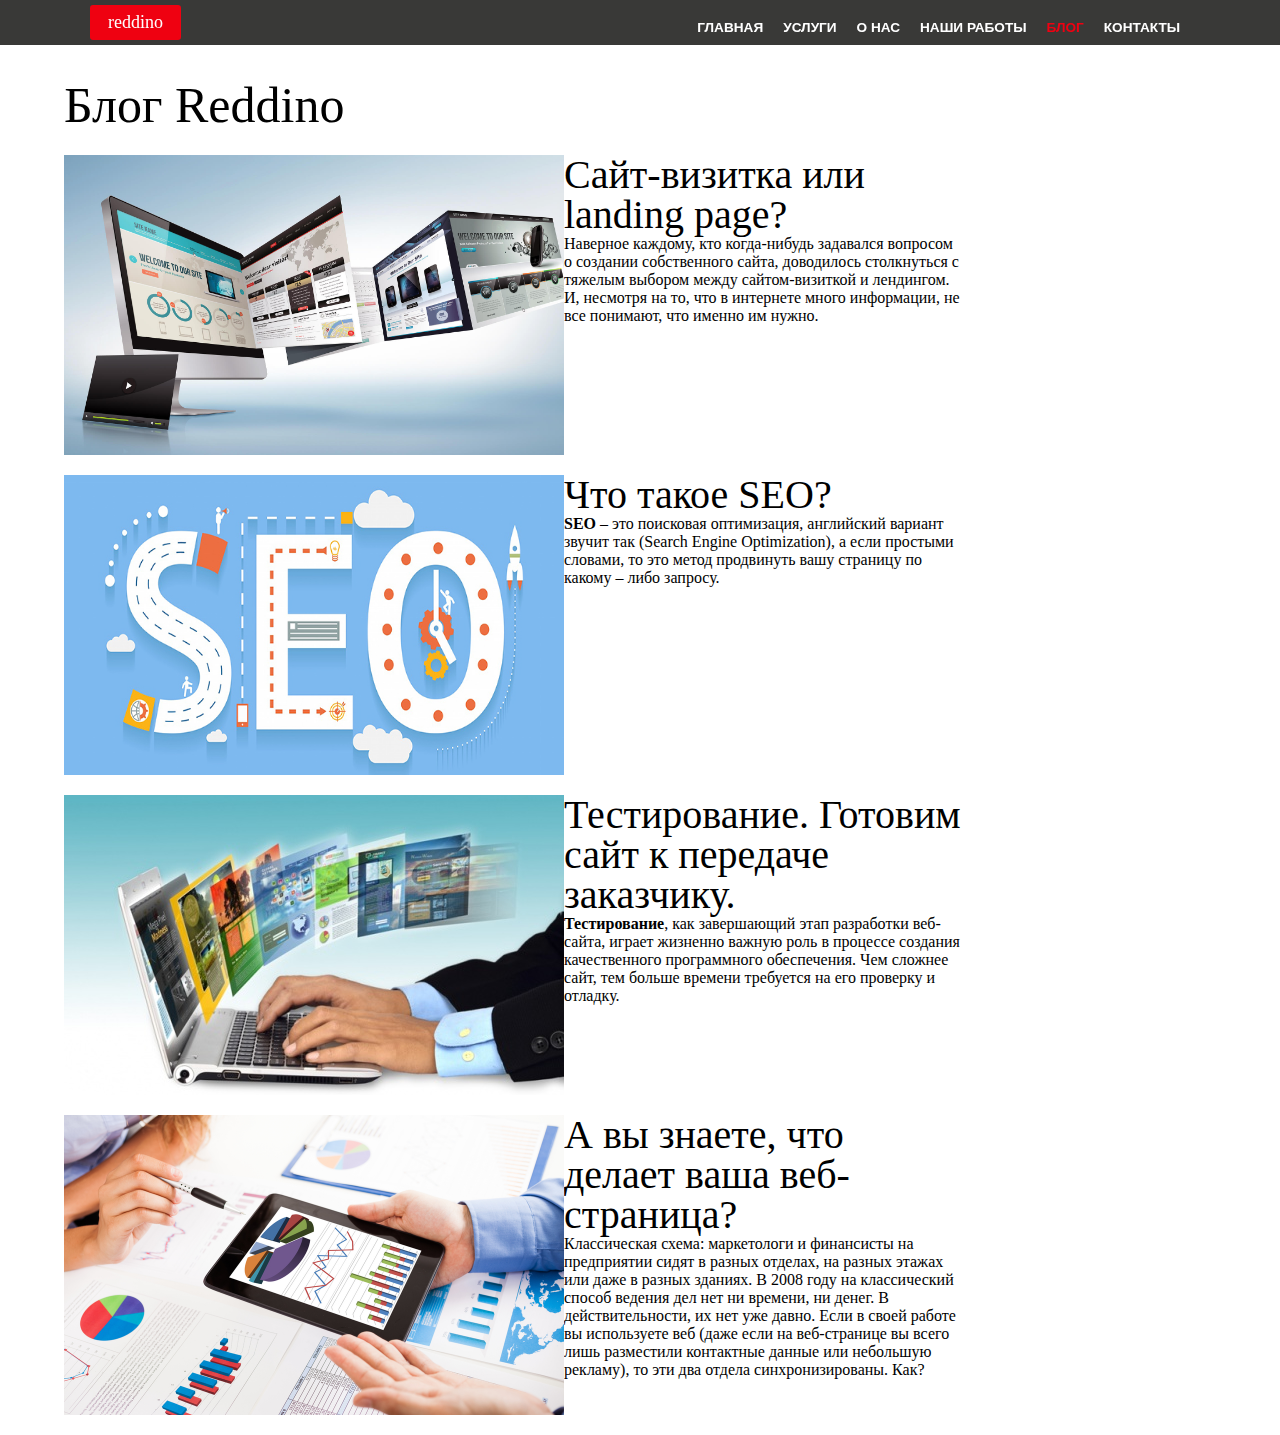
==== blog/blog.html @ c8ebf1b8 "add basic blog item" ====
<!DOCTYPE html>
<html lang="ru">

<head>
    <title>Блог - RedDino</title>
    <meta charset="utf-8">
    <!-- <meta name="viewport" content="width=device-width, initial-scale=1"> -->
    <link rel="icon" href="../img/favicon.ico">
    <!-- <link rel="stylesheet" href="font-awesome/css/font-awesome.min.css"> -->
    <!-- <link rel="stylesheet" href="css/fm.revealator.jquery.css"> -->
    <!-- <link rel="stylesheet" href="https://maxcdn.bootstrapcdn.com/bootstrap/3.3.7/css/bootstrap.min.css" integrity="sha384-BVYiiSIFeK1dGmJRAkycuHAHRg32OmUcww7on3RYdg4Va+PmSTsz/K68vbdEjh4u" crossorigin="anonymous"> -->
    <!-- <link rel="stylesheet" type="text/css" href="css/bootstrap.css"> -->
    <!-- <link rel="stylesheet" type="text/css" href="css/style.css"> -->
    <link rel="stylesheet" type="text/css" href="../css/blog-stylesheet.css">
    <!-- old version -->
    <!-- <script src="http://code.jquery.com/jquery-1.9.1.js"></script> -->
    <!-- <script src="https://cdnjs.cloudflare.com/ajax/libs/jquery/3.1.1/jquery.js" charset="utf-8"></script>
    <script src="js/masonry.pkgd.js"></script>
    <script src="js/imagesloaded.pkgd.js"></script>
    <script src="https://unpkg.com/scrollreveal@3.3.2/dist/scrollreveal.min.js"></script>
    <script src="js/fm.revealator.jquery.js"></script>
    <script src="js/jquery.jcarousel.js"></script> -->
    <!--[if lte IE 9]>
        <script src="http://cdn.jsdelivr.net/html5shiv/3.7.3/html5shiv.min.js"></script>
    <![endif]-->
</head>
<body>

  <section class="top-header">
    <div class="container top-header__container clearfix">
      <a href="../index.html" class="logo">reddino</a>
      <nav class="menu top-header__menu"> <!-- ВСТАВИТЬ ССЫЛКИ -->
        <a href="../index.html#top" class="menu__item ">Главная</a>
        <a href="../index.html#services" class="menu__item">Услуги</a>
        <a href="../index.html#about" class="menu__item">О нас</a>
        <a href="../index.html#work" class="menu__item">Наши работы</a>
        <a href="" class="menu__item menu__item-active">Блог</a>
        <a href="../index.html#contacts" class="menu__item">Контакты</a>
      </nav>
    </div>
  </section>

  <div class="blog-wrapper">

    <header class="blog-title">Блог   Reddino</header>

    <article class="blog-item">
      <!-- <img src="img/landing-page-business-card-website.jpg" alt="landing page" class="blog-item__img hvr-curl-top-left"> -->
      <div class="block-landing blog-item__img hvr-curl-top-left"></div>
      <p class="blog-item__title">Сайт-визитка или landing page?</p>
      <p class="blog-item__description">
        Наверное каждому, кто когда-нибудь задавался вопросом о создании собственного сайта,
        доводилось столкнуться с тяжелым выбором между сайтом-визиткой и лендингом. И, несмотря на то, что в интернете много информации,
        не все понимают, что именно им нужно.
      </p>
    </article>

    <article class="blog-item">
      <!-- <img src="img/seo.jpg" alt="seo promotion" class="blog-item__img hvr-curl-top-left"> -->
      <div class="block-seo blog-item__img hvr-curl-top-left"></div>
      <p class="blog-item__title">Что такое SEO?</p>
      <p class="blog-item__description"><strong>SEO</strong> – это поисковая оптимизация, английский вариант звучит так (Search Engine Optimization),
        а если простыми словами, то это метод продвинуть вашу страницу по какому – либо запросу.
      </p>
    </article>

    <article class="blog-item">
      <!-- <img src="img/testing.jpg" alt="testing" class="blog-item__img hvr-curl-top-left"> -->
      <div class="block-testing blog-item__img hvr-curl-top-left"></div>
      <p class="blog-item__title">Тестирование. Готовим сайт к передаче заказчику.</p>
      <p class="blog-item__description"><strong>Тестирование</strong>, как завершающий этап разработки веб-сайта, играет жизненно важную роль в процессе создания качественного программного обеспечения.
        Чем сложнее сайт, тем больше времени требуется на его проверку и отладку.
      </p>
    </article>

    <article class="blog-item">
      <!-- <img src="img/web-analytics.jpg" alt="web analystic" class="blog-item__img hvr-curl-top-left"> -->
      <div class="block-web-analystic blog-item__img hvr-curl-top-left"></div>
      <p class="blog-item__title">А вы знаете, что делает ваша веб-страница?</p>
      <p class="blog-item__description">Классическая схема: маркетологи и финансисты на предприятии сидят в разных отделах, на разных этажах или даже в разных зданиях. В 2008 году на классический способ ведения дел нет ни времени, ни денег. В действительности, их нет уже давно.
        Если в своей работе вы используете веб (даже если на веб-странице вы всего лишь разместили контактные данные или небольшую рекламу), то эти два отдела синхронизированы. Как?
      </p>
    </article>

    <!-- <div class="sharp hvr-curl-top-left"> -->

    <!-- </div> -->

  </div>
</body>
</html>
---- css/blog-stylesheet.css ----
* {
  padding: 0;
  margin: 0;
}


.clearfix:after {
    content: ".";
    display: block;
    height: 0;
    clear: both;
    visibility: hidden;
}

.container {
    max-width: 1100px;
    padding: 0 20px;
    margin: 0 auto;
}

.header {
    width: 100%;
    position: relative;
    height: 650px;
    background: url('../img/header/bg-team.jpg') no-repeat;
    background-size: cover;
    background-position: center;
}

.top-header {
    width: 100%;
    background: rgba(36, 35, 33, 0.9);
    position: fixed;
    z-index: 50000;
}

.top-header__menu {
    float: right;
    margin-top: 10px;
}

.logo {
    text-decoration: none;
    color: #fff;
    padding: 7px 18px;
    font-family: 'Abeatbykai';
    font-size: 18px;
    background-color: rgb(239, 1, 17);
    border-radius: 3px;
    margin: 5px 0;
    display: inline-block;
    transition: 1s linear;
}

.menu__item {
    float: left;
    position: relative;
    padding: 10px 5px;
    margin: 0 5px;
    font-family: Helvetica;
    font-size: 85%;
    color: #fff;
    text-decoration: none;
    text-transform: uppercase;
    font-weight: bold;
}

.menu__item:hover, .menu__item-active {
    color: #ef0111;
}

/* Curl Top Left */
.hvr-curl-top-left {
  display: inline-block;
  vertical-align: middle;
  -webkit-transform: perspective(1px) translateZ(0);
  transform: perspective(1px) translateZ(0);
  box-shadow: 0 0 1px transparent;
  position: relative;
}
.hvr-curl-top-left:before {
  pointer-events: none;
  position: absolute;
  content: '';
  height: 0;
  width: 0;
  top: 0;
  left: 0;
  background: white;
  /* IE9 */
  background: linear-gradient(135deg, white 45%, #aaa 50%, #ccc 56%, white 80%);
  filter: progid:DXImageTransform.Microsoft.gradient(GradientType=0,startColorstr='#ffffff', endColorstr='#000000');
  /*For IE7-8-9*/
  z-index: 1000;
  box-shadow: 1px 1px 1px rgba(0, 0, 0, 0.4);
  -webkit-transition-duration: 0.3s;
  transition-duration: 0.3s;
  -webkit-transition-property: width, height;
  transition-property: width, height;
}
.hvr-curl-top-left:hover:before, .hvr-curl-top-left:focus:before, .hvr-curl-top-left:active:before {
  width: 70px;
  height: 70px;
}

/* Back Pulse */
@-webkit-keyframes hvr-back-pulse {
  50% {
    background-color: rgba(32, 152, 209, 0.75);
  }
}
@keyframes hvr-back-pulse {
  50% {
    background-color: rgba(32, 152, 209, 0.75);
  }
}
.hvr-back-pulse {
  display: inline-block;
  vertical-align: middle;
  -webkit-transform: perspective(1px) translateZ(0);
  transform: perspective(1px) translateZ(0);
  box-shadow: 0 0 1px transparent;
  overflow: hidden;
  -webkit-transition-duration: 0.8s;
  transition-duration: 0.8s;
  -webkit-transition-property: color, background-color;
  transition-property: color, background-color;
}
.hvr-back-pulse:hover, .hvr-back-pulse:focus, .hvr-back-pulse:active {
  -webkit-animation-name: hvr-back-pulse;
  animation-name: hvr-back-pulse;
  -webkit-animation-duration: 1s;
  animation-duration: 1s;
  -webkit-animation-delay: 0.8s;
  animation-delay: 0.8s;
  -webkit-animation-timing-function: linear;
  animation-timing-function: linear;
  -webkit-animation-iteration-count: infinite;
  animation-iteration-count: infinite;
  background-color: #2098D1;
  background-color: #2098d1;
  color: white;
}

.blog-wrapper {
  width: 90%;
  margin: 0 auto;
  position: relative;
  top: 75px;
}

.blog-item {
  width: 900px;
  height: 320px;
  position: relative;
  /*overflow-x: auto;*/
}

.blog-title {
  font-size: 50px;
  line-height: 60px;
  margin-bottom: 20px;
}

.blog-item__img {
  width: 500px;
  height: 300px;
  float: left;

  background-size: cover;
}

.blog-item__title {
  font-size: 40px;
  line-height: 40px;

  padding-left: 20px;
}

.sharp {
  width: 400px;
  height: 400px;

  background-image: url('/home/alternative/github/reddino.com.ua/blog/img/seo_1.jpg');
}

.block-landing {
  background-image: url('../blog/img/landing-page-business-card-website.jpg');
}

.block-seo {
  background-image: url('../blog/img/seo_1.jpg');
}

.block-testing {
  background-image: url('../blog/img/testing.jpg');
}

.block-web-analystic {
  background-image: url('../blog/img/web-analytics.jpg');
}
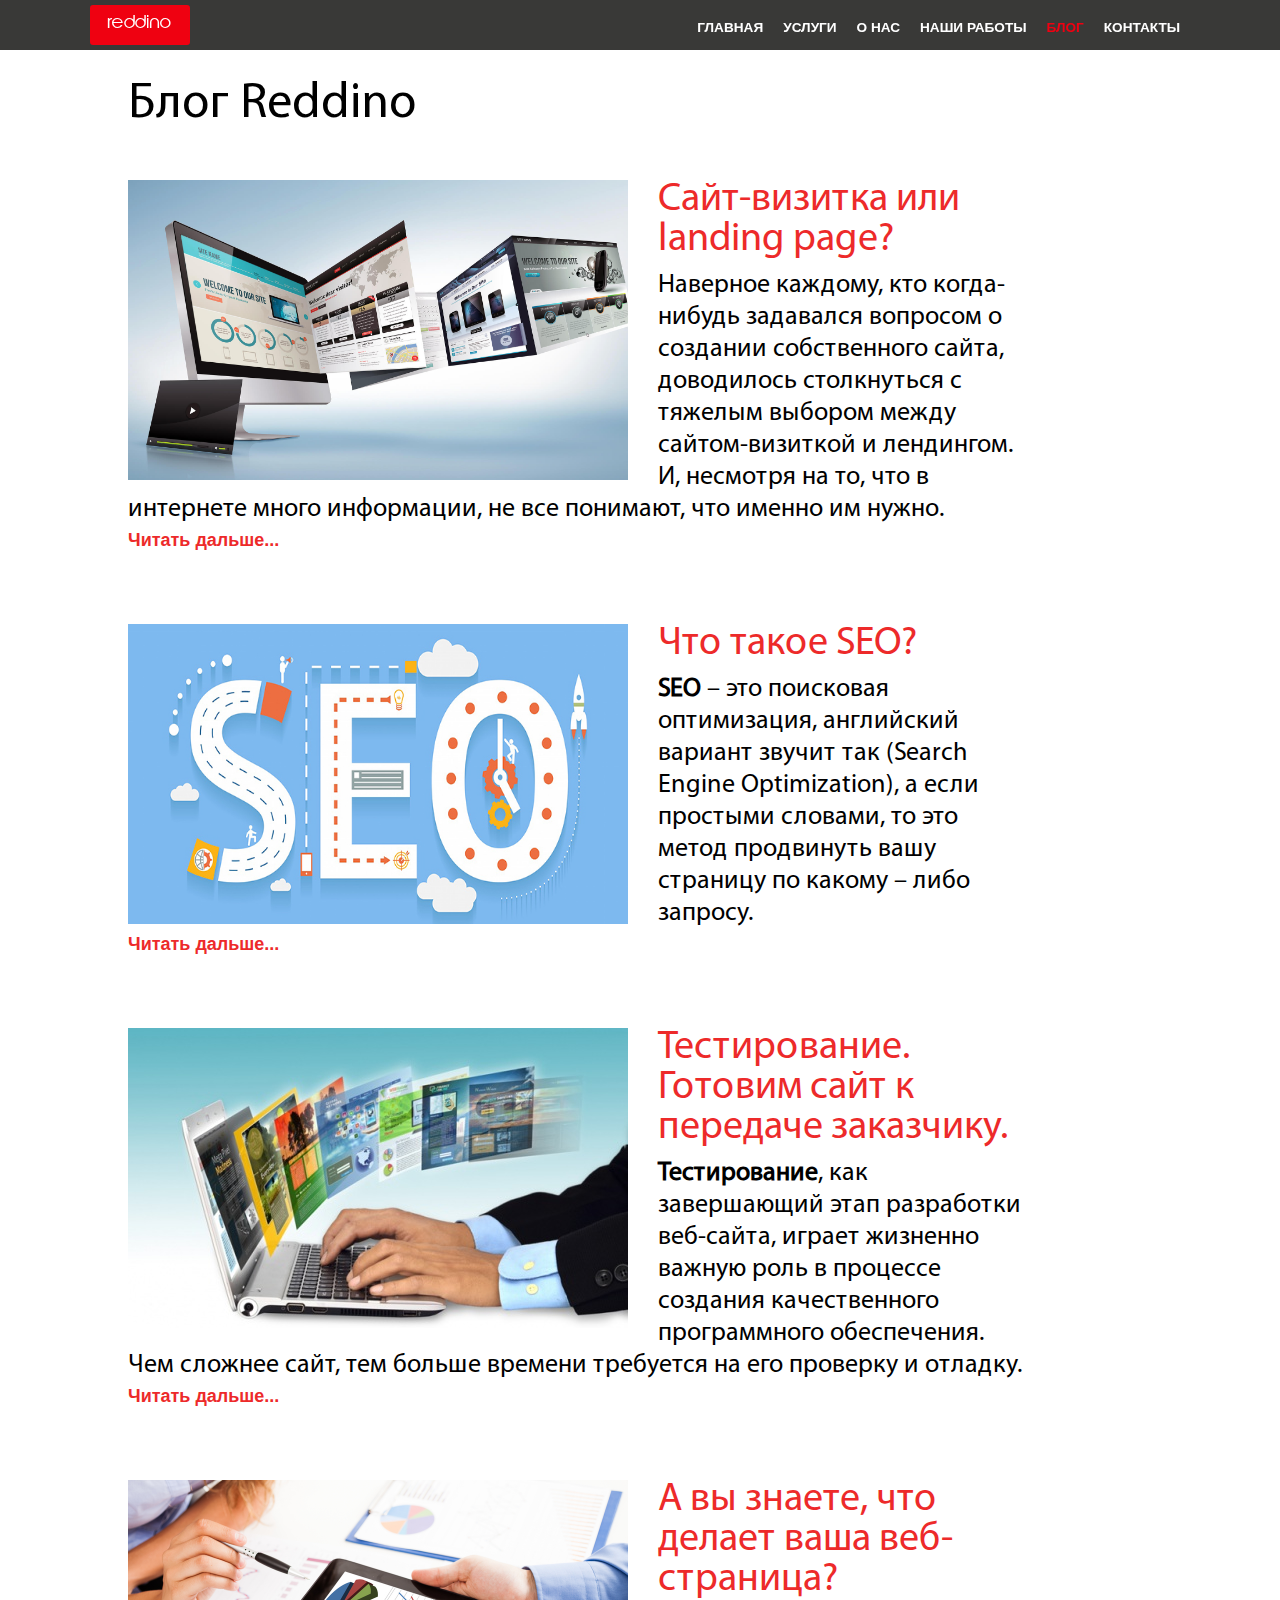
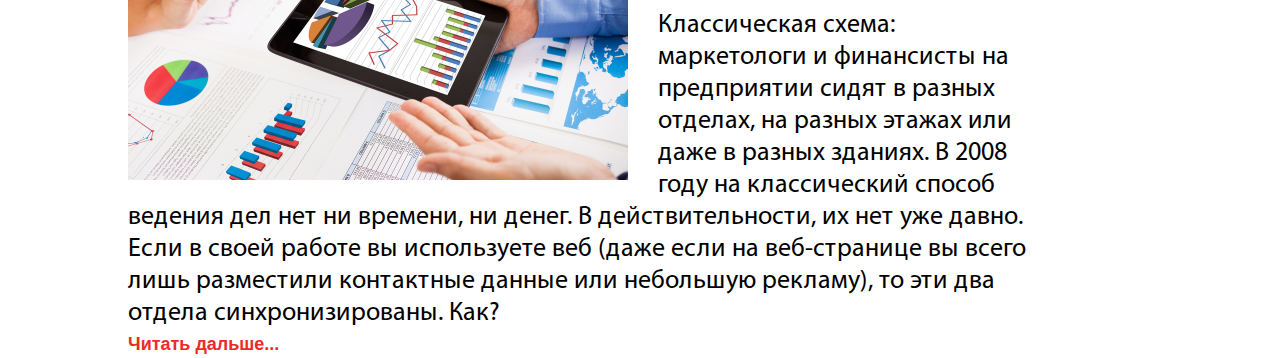
==== commit a9294a3d: "end edit main blog page" ====
--- a/blog/blog.html
+++ b/blog/blog.html
@@ -4,32 +4,15 @@
 <head>
     <title>Блог - RedDino</title>
     <meta charset="utf-8">
-    <!-- <meta name="viewport" content="width=device-width, initial-scale=1"> -->
     <link rel="icon" href="../img/favicon.ico">
-    <!-- <link rel="stylesheet" href="font-awesome/css/font-awesome.min.css"> -->
-    <!-- <link rel="stylesheet" href="css/fm.revealator.jquery.css"> -->
-    <!-- <link rel="stylesheet" href="https://maxcdn.bootstrapcdn.com/bootstrap/3.3.7/css/bootstrap.min.css" integrity="sha384-BVYiiSIFeK1dGmJRAkycuHAHRg32OmUcww7on3RYdg4Va+PmSTsz/K68vbdEjh4u" crossorigin="anonymous"> -->
-    <!-- <link rel="stylesheet" type="text/css" href="css/bootstrap.css"> -->
-    <!-- <link rel="stylesheet" type="text/css" href="css/style.css"> -->
     <link rel="stylesheet" type="text/css" href="../css/blog-stylesheet.css">
-    <!-- old version -->
-    <!-- <script src="http://code.jquery.com/jquery-1.9.1.js"></script> -->
-    <!-- <script src="https://cdnjs.cloudflare.com/ajax/libs/jquery/3.1.1/jquery.js" charset="utf-8"></script>
-    <script src="js/masonry.pkgd.js"></script>
-    <script src="js/imagesloaded.pkgd.js"></script>
-    <script src="https://unpkg.com/scrollreveal@3.3.2/dist/scrollreveal.min.js"></script>
-    <script src="js/fm.revealator.jquery.js"></script>
-    <script src="js/jquery.jcarousel.js"></script> -->
-    <!--[if lte IE 9]>
-        <script src="http://cdn.jsdelivr.net/html5shiv/3.7.3/html5shiv.min.js"></script>
-    <![endif]-->
 </head>
 <body>
 
   <section class="top-header">
     <div class="container top-header__container clearfix">
       <a href="../index.html" class="logo">reddino</a>
-      <nav class="menu top-header__menu"> <!-- ВСТАВИТЬ ССЫЛКИ -->
+      <nav class="menu top-header__menu">
         <a href="../index.html#top" class="menu__item ">Главная</a>
         <a href="../index.html#services" class="menu__item">Услуги</a>
         <a href="../index.html#about" class="menu__item">О нас</a>
@@ -44,48 +27,47 @@
 
     <header class="blog-title">Блог   Reddino</header>
 
-    <article class="blog-item">
-      <!-- <img src="img/landing-page-business-card-website.jpg" alt="landing page" class="blog-item__img hvr-curl-top-left"> -->
-      <div class="block-landing blog-item__img hvr-curl-top-left"></div>
-      <p class="blog-item__title">Сайт-визитка или landing page?</p>
+    <article class="blog-item blog-item__first">
+      <a href="business-card-website-or-landing-page.html"><div class="block-landing blog-item__img hvr-curl-top-left"></div></a>
+
+      <a href="business-card-website-or-landing-page.html" class="blog-item__title hvr-float-shadow">Сайт-визитка или landing page?</a>
       <p class="blog-item__description">
         Наверное каждому, кто когда-нибудь задавался вопросом о создании собственного сайта,
         доводилось столкнуться с тяжелым выбором между сайтом-визиткой и лендингом. И, несмотря на то, что в интернете много информации,
         не все понимают, что именно им нужно.
       </p>
+      <a href="business-card-website-or-landing-page.html" class="blog-item__read-next">Читать дальше...</a>
     </article>
 
     <article class="blog-item">
-      <!-- <img src="img/seo.jpg" alt="seo promotion" class="blog-item__img hvr-curl-top-left"> -->
-      <div class="block-seo blog-item__img hvr-curl-top-left"></div>
-      <p class="blog-item__title">Что такое SEO?</p>
+      <a href="seo.html"><div class="block-seo blog-item__img hvr-curl-top-left"></div></a>
+
+      <a href="seo.html" class="blog-item__title">Что такое SEO?</a>
       <p class="blog-item__description"><strong>SEO</strong> – это поисковая оптимизация, английский вариант звучит так (Search Engine Optimization),
         а если простыми словами, то это метод продвинуть вашу страницу по какому – либо запросу.
       </p>
+      <a href="seo.html" class="blog-item__read-next">Читать дальше...</a>
     </article>
 
     <article class="blog-item">
-      <!-- <img src="img/testing.jpg" alt="testing" class="blog-item__img hvr-curl-top-left"> -->
-      <div class="block-testing blog-item__img hvr-curl-top-left"></div>
-      <p class="blog-item__title">Тестирование. Готовим сайт к передаче заказчику.</p>
+      <a href="testing.html"><div class="block-testing blog-item__img hvr-curl-top-left"></div></a>
+
+      <a href="testing.html" class="blog-item__title">Тестирование. Готовим сайт к передаче заказчику.</a>
       <p class="blog-item__description"><strong>Тестирование</strong>, как завершающий этап разработки веб-сайта, играет жизненно важную роль в процессе создания качественного программного обеспечения.
         Чем сложнее сайт, тем больше времени требуется на его проверку и отладку.
       </p>
+      <a href="testing.html" class="blog-item__read-next">Читать дальше...</a>
     </article>
 
     <article class="blog-item">
       <!-- <img src="img/web-analytics.jpg" alt="web analystic" class="blog-item__img hvr-curl-top-left"> -->
-      <div class="block-web-analystic blog-item__img hvr-curl-top-left"></div>
-      <p class="blog-item__title">А вы знаете, что делает ваша веб-страница?</p>
+      <a href="web-analytics.html"><div class="block-web-analystic blog-item__img hvr-curl-top-left"></div></a>
+      <a href="web-analytics.html" class="blog-item__title">А вы знаете, что делает ваша веб-страница?</a>
       <p class="blog-item__description">Классическая схема: маркетологи и финансисты на предприятии сидят в разных отделах, на разных этажах или даже в разных зданиях. В 2008 году на классический способ ведения дел нет ни времени, ни денег. В действительности, их нет уже давно.
         Если в своей работе вы используете веб (даже если на веб-странице вы всего лишь разместили контактные данные или небольшую рекламу), то эти два отдела синхронизированы. Как?
       </p>
+      <a href="web-analytics.html" class="blog-item__read-next">Читать дальше...</a>
     </article>
-
-    <!-- <div class="sharp hvr-curl-top-left"> -->
-
-    <!-- </div> -->
-
   </div>
 </body>
 </html>
--- a/css/blog-stylesheet.css
+++ b/css/blog-stylesheet.css
@@ -3,6 +3,22 @@
   margin: 0;
 }
 
+a {
+  text-decoration: none;
+}
+
+@font-face {
+    font-family: 'Abeatbykai';
+    src: url(..//fonts/Abeatbykai/abeakrg_-webfont.eot);
+    src: url(..//fonts/Abeatbykai/abeakrg_-webfont.eot) format('embedded-opentype'), url(..//fonts/Abeatbykai/abeakrg_-webfont.woff2) format('woff2'), url(..//fonts/Abeatbykai/abeakrg_-webfont.woff) format('woff'), url(..//fonts/Abeatbykai/abeakrg_-webfont.svg) format('svg');
+    font-weight: normal;
+    font-style: normal;
+}
+
+@font-face {
+    font-family: MyriadPro;
+    src: url(../fonts/MyriadProRegular/MyriadProRegular.ttf);
+}
 
 .clearfix:after {
     content: ".";
@@ -16,6 +32,11 @@
     max-width: 1100px;
     padding: 0 20px;
     margin: 0 auto;
+}
+
+body {
+  /*font-family: 'Abeatbykai';*/
+  font-family: MyriadPro;
 }
 
 .header {
@@ -50,6 +71,7 @@
     margin: 5px 0;
     display: inline-block;
     transition: 1s linear;
+    line-height: 1.42857143;
 }
 
 .menu__item {
@@ -99,51 +121,12 @@
   transition-property: width, height;
 }
 .hvr-curl-top-left:hover:before, .hvr-curl-top-left:focus:before, .hvr-curl-top-left:active:before {
-  width: 70px;
-  height: 70px;
-}
-
-/* Back Pulse */
-@-webkit-keyframes hvr-back-pulse {
-  50% {
-    background-color: rgba(32, 152, 209, 0.75);
-  }
-}
-@keyframes hvr-back-pulse {
-  50% {
-    background-color: rgba(32, 152, 209, 0.75);
-  }
-}
-.hvr-back-pulse {
-  display: inline-block;
-  vertical-align: middle;
-  -webkit-transform: perspective(1px) translateZ(0);
-  transform: perspective(1px) translateZ(0);
-  box-shadow: 0 0 1px transparent;
-  overflow: hidden;
-  -webkit-transition-duration: 0.8s;
-  transition-duration: 0.8s;
-  -webkit-transition-property: color, background-color;
-  transition-property: color, background-color;
-}
-.hvr-back-pulse:hover, .hvr-back-pulse:focus, .hvr-back-pulse:active {
-  -webkit-animation-name: hvr-back-pulse;
-  animation-name: hvr-back-pulse;
-  -webkit-animation-duration: 1s;
-  animation-duration: 1s;
-  -webkit-animation-delay: 0.8s;
-  animation-delay: 0.8s;
-  -webkit-animation-timing-function: linear;
-  animation-timing-function: linear;
-  -webkit-animation-iteration-count: infinite;
-  animation-iteration-count: infinite;
-  background-color: #2098D1;
-  background-color: #2098d1;
-  color: white;
+  width: 45px;
+  height: 45px;
 }
 
 .blog-wrapper {
-  width: 90%;
+  width: 80%;
   margin: 0 auto;
   position: relative;
   top: 75px;
@@ -151,15 +134,18 @@
 
 .blog-item {
   width: 900px;
-  height: 320px;
-  position: relative;
-  /*overflow-x: auto;*/
+  /*height: 340px;*/
+  margin: 70px 0;
+}
+
+.blog-item__first {
+  margin-top: 45px;
 }
 
 .blog-title {
   font-size: 50px;
   line-height: 60px;
-  margin-bottom: 20px;
+  margin-bottom: 20px
 }
 
 .blog-item__img {
@@ -167,6 +153,7 @@
   height: 300px;
   float: left;
 
+  margin-right: 30px;
   background-size: cover;
 }
 
@@ -174,14 +161,26 @@
   font-size: 40px;
   line-height: 40px;
 
-  padding-left: 20px;
-}
-
-.sharp {
-  width: 400px;
-  height: 400px;
-
-  background-image: url('/home/alternative/github/reddino.com.ua/blog/img/seo_1.jpg');
+  color: #ed2a2a;
+  transition: 1s;
+}
+
+.blog-item__title:hover,
+.blog-item__read-next:hover {
+  color: #000;
+  transition: 1s;
+}
+
+.blog-item__description {
+  margin-top: 10px;
+
+  font-size: 26px;
+}
+
+.blog-item__img:hover,
+.blog-item__title:hover,
+.blog-item__read-next:hover {
+  cursor: pointer;
 }
 
 .block-landing {
@@ -199,3 +198,9 @@
 .block-web-analystic {
   background-image: url('../blog/img/web-analytics.jpg');
 }
+
+.blog-item__read-next {
+  font: bold 18px/28px 'Rubik', sans-serif;
+  color: #ed2a2a;
+  transition: 1s;
+}
